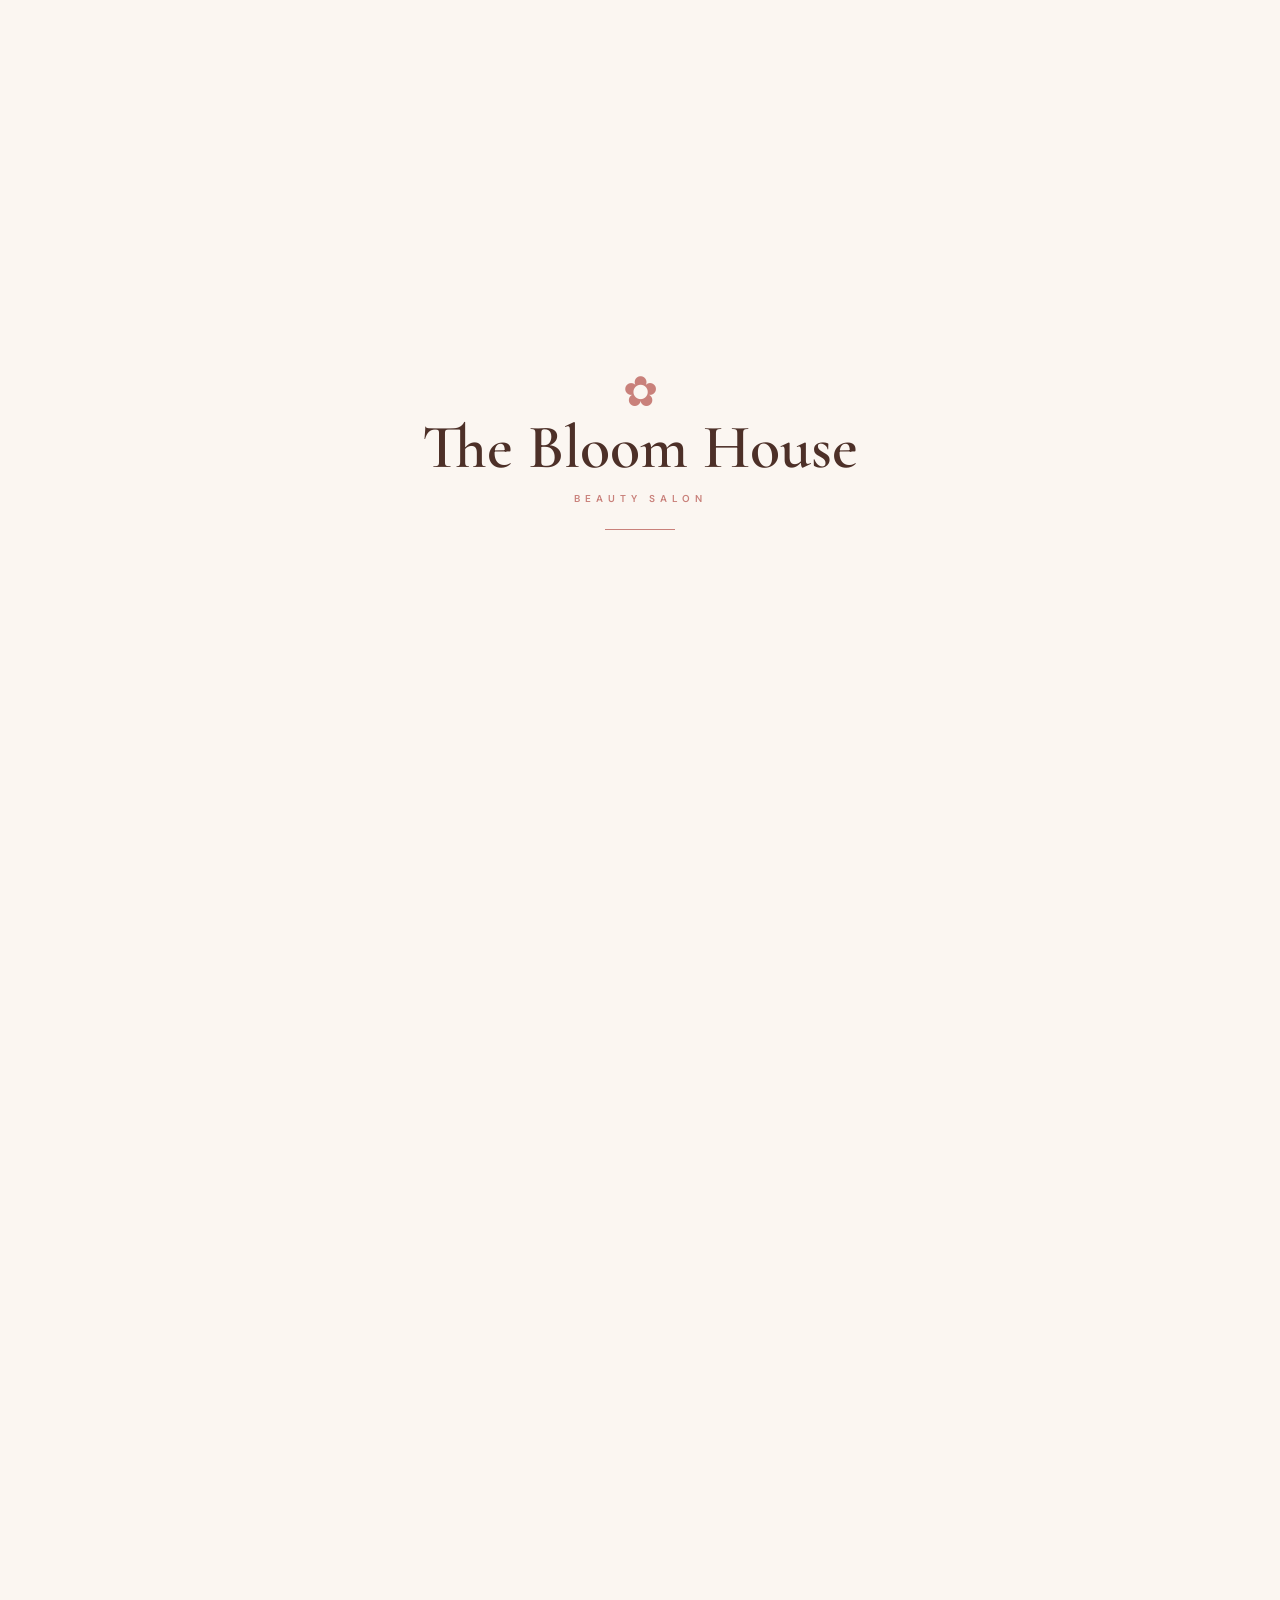
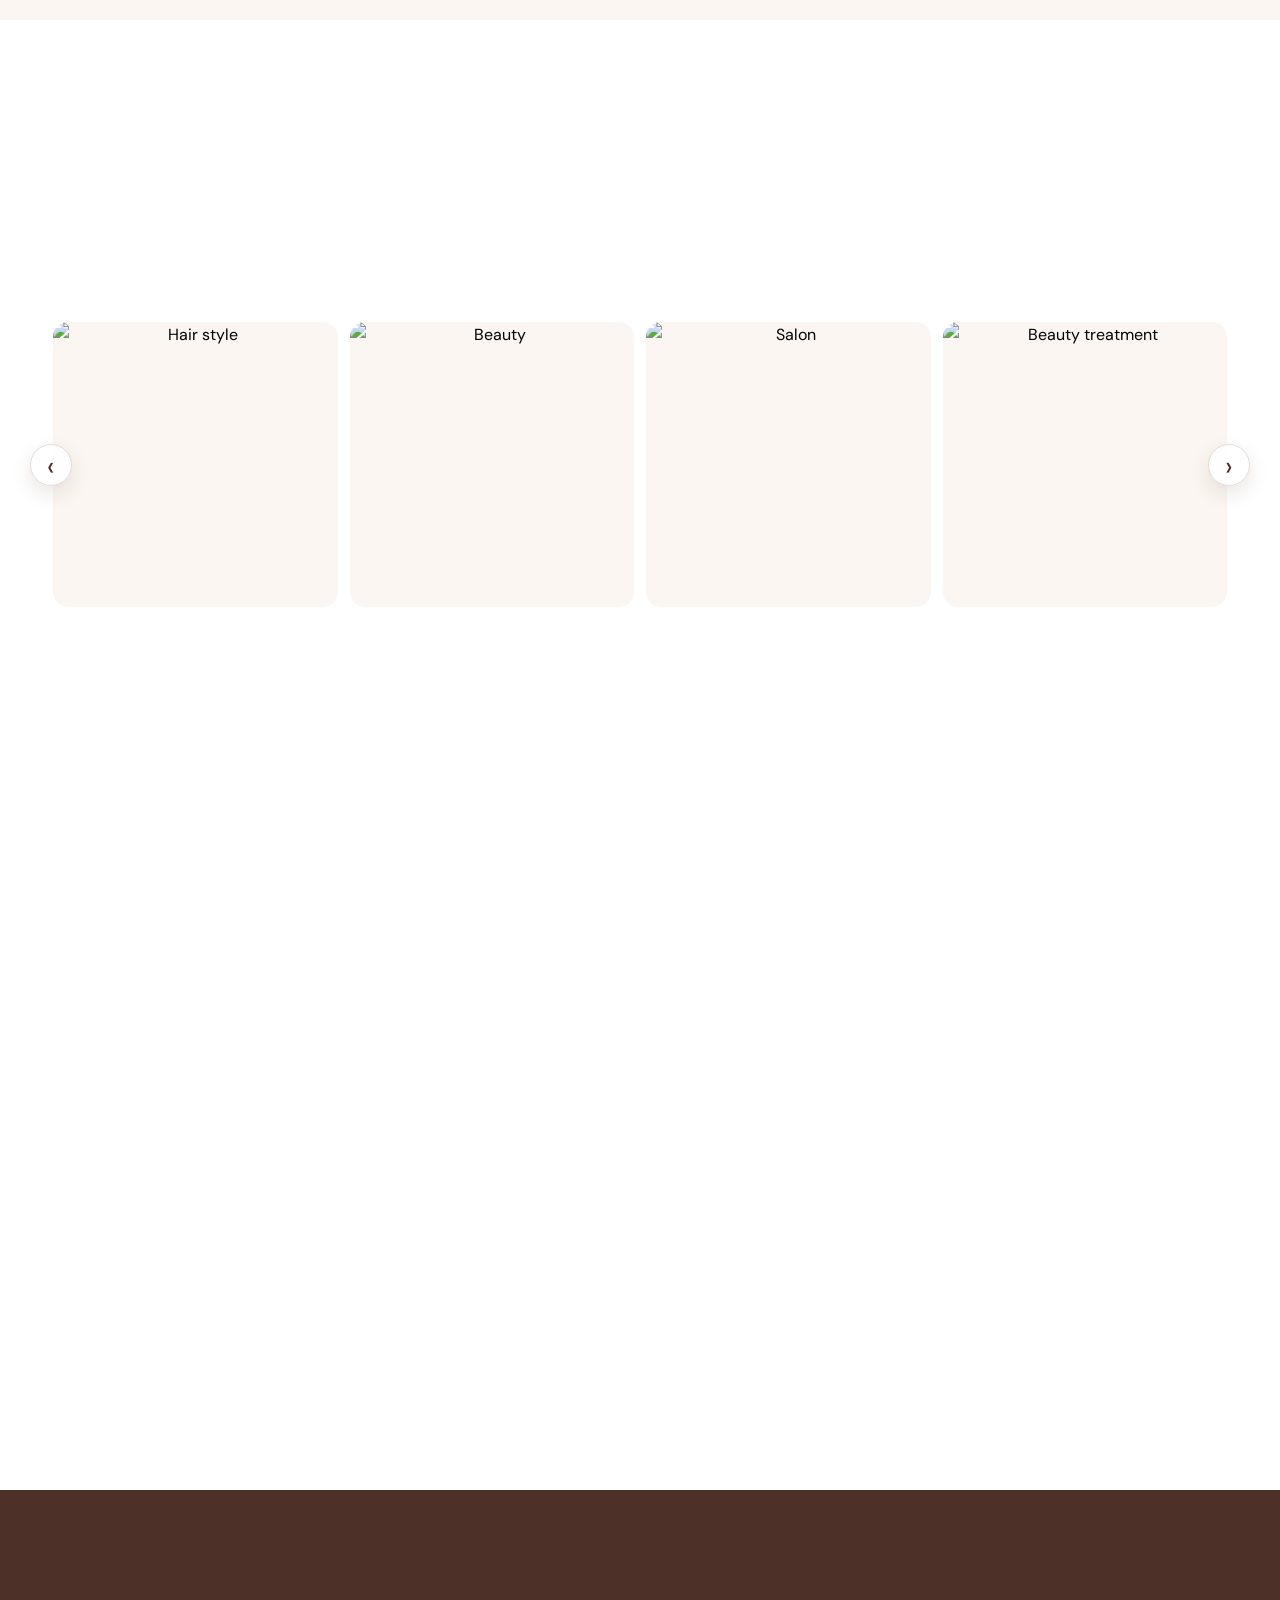
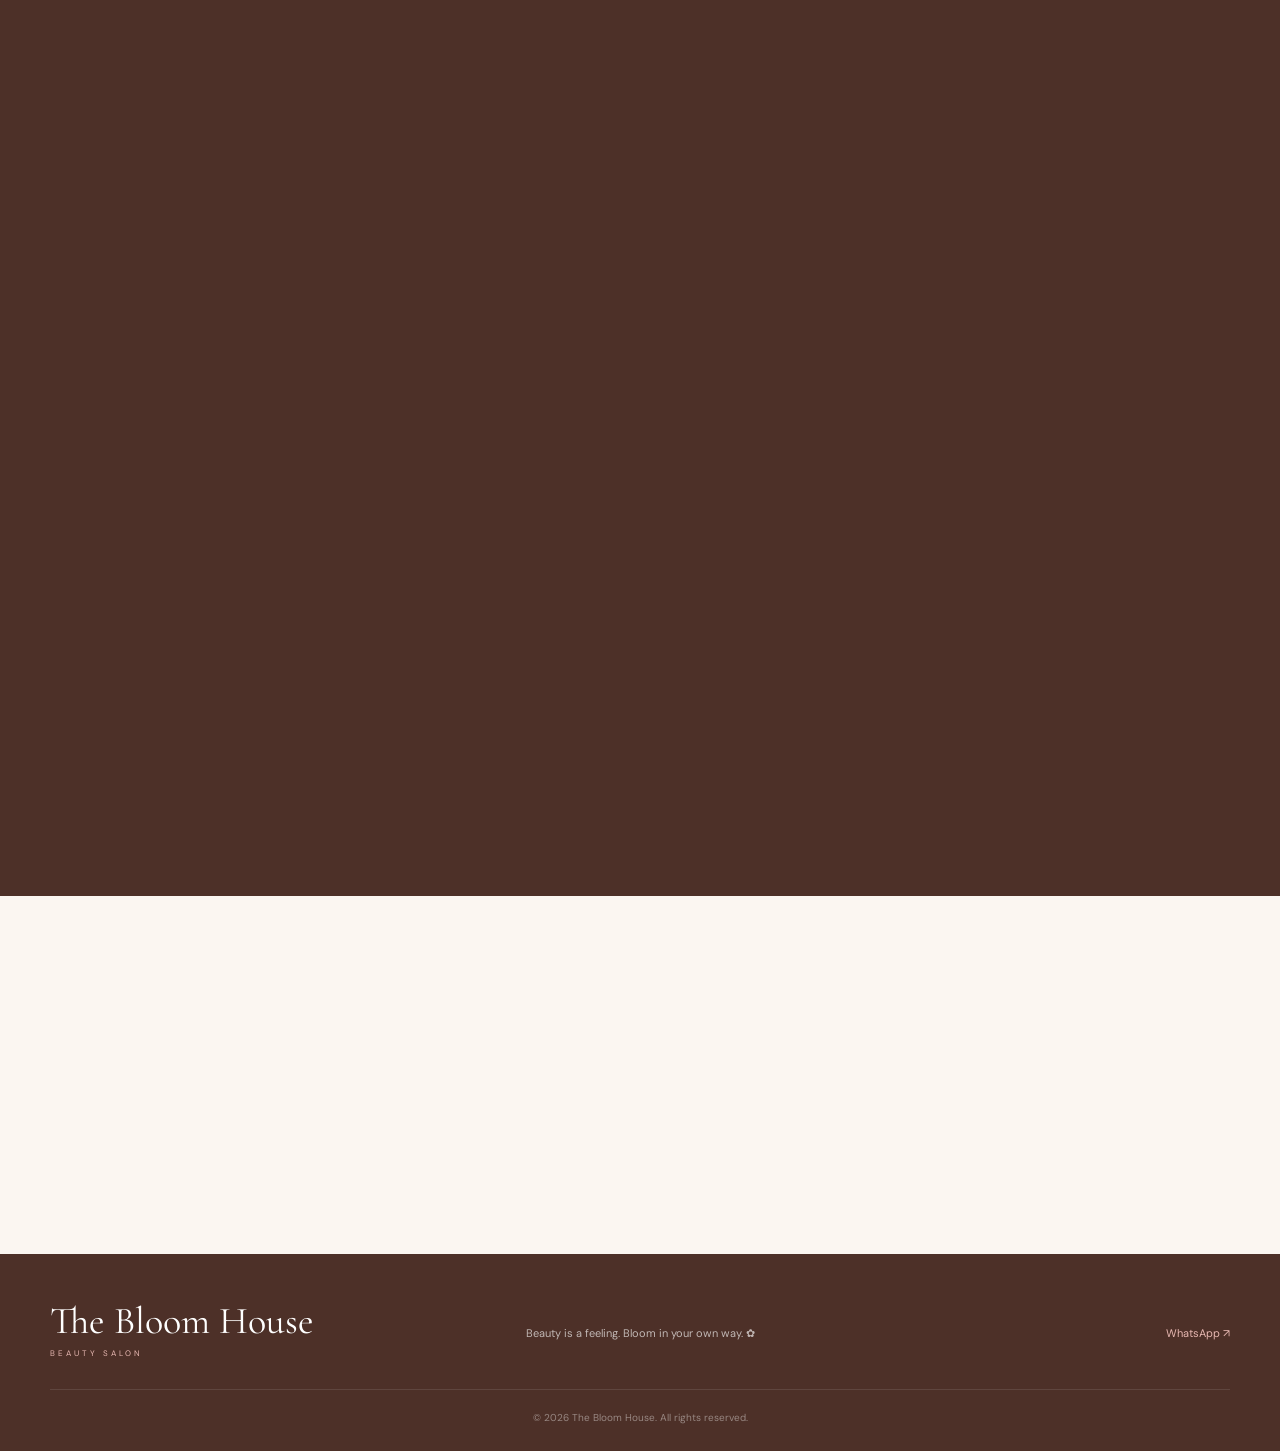
==== index.html @ a5a6025b "Add files via upload" ====
<!doctype html>
<html lang="id">
  <head>
    <meta charset="UTF-8" />
    <meta
      name="viewport"
      content="width=device-width, initial-scale=1.0, viewport-fit=cover"
    />
    <meta name="theme-color" content="#4d3028" />
    <meta name="description" content="The Bloom House Beauty Salon" />

    <title>The Bloom House — Beauty Salon</title>

    <!-- FAVICON -->
    <link rel="icon" type="image/png" href="logo1.png" />

    <link rel="preconnect" href="https://fonts.googleapis.com" />
    <link rel="preconnect" href="https://fonts.gstatic.com" crossorigin />
    <link
      href="https://fonts.googleapis.com/css2?family=Cormorant+Garamond:wght@500;600;700&family=DM+Sans:wght@400;500;600&family=Great+Vibes&display=swap"
      rel="stylesheet"
    />

    <link rel="stylesheet" href="style.css" />
  </head>
  <body>
    <div class="intro" id="intro">
      <div class="intro-flower">✿</div>
      <div class="intro-logo">The Bloom House</div>

      <div class="intro-subtitle">BEAUTY SALON</div>
      <div class="intro-line"><span></span></div>
    </div>

    <header class="header" id="header">
      <div class="container nav">
        <a href="#home" class="brand">
          <span class="brand-flower">✿</span>
          <span>The Bloom House</span>
          <small>BEAUTY SALON</small>
        </a>
        <button
          class="menu-toggle"
          id="menuToggle"
          aria-label="Buka menu"
          aria-expanded="false"
        >
          <span></span><span></span><span></span>
        </button>
        <nav class="nav-links" id="navLinks">
          <a href="#home">Beranda</a>
          <a href="#services">Layanan</a>
          <a href="#gallery">Galeri</a>
          <a href="#about">Tentang Kami</a>
          <a href="#booking">Booking</a>
          <a href="#contact">Kontak</a>
          <a class="nav-book" href="#booking">Booking Sekarang</a>
        </nav>
      </div>
    </header>

    <main>
      <section class="hero section" id="home">
        <div class="hero-copy reveal">
          <p class="eyebrow">BEAUTY STARTS HERE</p>
          <h1>Bloom into<br /><em>your beauty.</em></h1>
          <p class="hero-text">
            Tempat untuk merawat rambut, kulit, dan diri sendiri dengan suasana
            nyaman dan pelayanan yang personal.
          </p>
          <div class="hero-actions">
            <a class="btn btn-primary" href="#booking"
              ><span>☏</span> Booking Sekarang</a
            >
            <a class="btn btn-outline" href="#services">Lihat Layanan</a>
          </div>
          <div class="hero-note">
            <span>✦ Cepat</span><i>•</i><span>✦ Mudah</span><i>•</i
            ><span>✦ Tanpa Ribet</span>
          </div>
        </div>
        <div class="hero-visual reveal reveal-delay">
          <div class="hero-image-wrap">
            <img
              src="https://images.unsplash.com/photo-1560066984-138dadb4c035?auto=format&fit=crop&w=1200&q=85"
              alt="Interior salon"
            />
            <div class="hero-caption">
              <span>THE BLOOM HOUSE</span
              ><strong>Feel good.<br />Look beautiful.</strong>
            </div>
          </div>
          <div class="floating-flower">✿</div>
        </div>
      </section>

      <section class="services section" id="services">
        <div class="container">
          <div class="section-heading reveal">
            <p class="eyebrow">LAYANAN KAMI</p>
            <h2>Perawatan terbaik<br /><em>untukmu.</em></h2>
            <p>
              Pilih perawatan yang kamu butuhkan. Harga dibuat jelas agar kamu
              tidak perlu menebak-nebak.
            </p>
          </div>
          <div class="service-grid">
            <article class="service-card reveal">
              <div class="service-icon">✂</div>
              <h3>Hair Cut</h3>
              <p>Potong rambut sesuai gaya yang kamu mau.</p>
              <strong>Rp75.000</strong>
            </article>
            <article class="service-card reveal">
              <div class="service-icon">✦</div>
              <h3>Hair Coloring</h3>
              <p>Mewarnai rambut dengan hasil yang cantik dan natural.</p>
              <strong>Rp250.000</strong>
            </article>
            <article class="service-card reveal">
              <div class="service-icon">♢</div>
              <h3>Hair Treatment</h3>
              <p>Perawatan rambut agar terasa lebih sehat dan lembut.</p>
              <strong>Rp150.000</strong>
            </article>
            <article class="service-card reveal">
              <div class="service-icon">♡</div>
              <h3>Facial</h3>
              <p>Perawatan wajah untuk kulit terasa bersih dan fresh.</p>
              <strong>Rp100.000</strong>
            </article>
            <article class="service-card reveal">
              <div class="service-icon">○</div>
              <h3>Manicure</h3>
              <p>Perawatan kuku tangan agar tetap cantik dan rapi.</p>
              <strong>Rp60.000</strong>
            </article>
          </div>
        </div>
      </section>

      <section class="gallery section" id="gallery">
        <div class="container">
          <div class="section-heading reveal">
            <p class="eyebrow">HASIL KARYA KAMI</p>
            <h2>Little details,<br /><em>beautiful results.</em></h2>
          </div>
          <div class="gallery-track-wrap">
            <button
              class="gallery-arrow left"
              id="galleryPrev"
              aria-label="Foto sebelumnya"
            >
              ‹
            </button>
            <div class="gallery-track" id="galleryTrack">
              <button
                class="gallery-item"
                data-full="https://images.unsplash.com/photo-1595476108010-b4d1f102b1b1?auto=format&fit=crop&w=1200&q=90"
              >
                <img
                  src="https://images.unsplash.com/photo-1595476108010-b4d1f102b1b1?auto=format&fit=crop&w=700&q=85"
                  alt="Hair style"
                />
              </button>
              <button
                class="gallery-item"
                data-full="https://images.unsplash.com/photo-1522337360788-8b13dee7a37e?auto=format&fit=crop&w=1200&q=90"
              >
                <img
                  src="https://images.unsplash.com/photo-1522337360788-8b13dee7a37e?auto=format&fit=crop&w=700&q=85"
                  alt="Beauty"
                />
              </button>
              <button
                class="gallery-item"
                data-full="https://images.unsplash.com/photo-1562322140-8baeececf3df?auto=format&fit=crop&w=1200&q=90"
              >
                <img
                  src="https://images.unsplash.com/photo-1562322140-8baeececf3df?auto=format&fit=crop&w=700&q=85"
                  alt="Salon"
                />
              </button>
              <button
                class="gallery-item"
                data-full="https://images.unsplash.com/photo-1600948836101-f9ffda59d250?auto=format&fit=crop&w=1200&q=90"
              >
                <img
                  src="https://images.unsplash.com/photo-1600948836101-f9ffda59d250?auto=format&fit=crop&w=700&q=85"
                  alt="Beauty treatment"
                />
              </button>
            </div>
            <button
              class="gallery-arrow right"
              id="galleryNext"
              aria-label="Foto berikutnya"
            >
              ›
            </button>
          </div>
          <p class="gallery-hint reveal">Tap foto untuk melihat lebih besar</p>
        </div>
      </section>

      <section class="about section" id="about">
        <div class="container about-grid">
          <div class="about-image reveal">
            <img
              src="https://images.unsplash.com/photo-1521590832167-7bcbfaa6381f?auto=format&fit=crop&w=1000&q=85"
              alt="Ruang salon"
            />
            <div class="about-stamp">THE<br />BLOOM<br />HOUSE</div>
          </div>
          <div class="about-copy reveal reveal-delay">
            <p class="eyebrow">TENTANG KAMI</p>
            <h2>Lebih dari sekadar<br /><em>salon.</em></h2>
            <p>
              The Bloom House hadir untuk memberikan pengalaman perawatan yang
              nyaman, hangat, dan tidak terburu-buru.
            </p>
            <p>
              Kami percaya setiap orang punya versi cantiknya sendiri. Karena
              itu, kami fokus pada hasil yang sesuai dengan kebutuhan dan gaya
              kamu.
            </p>
            <div class="benefits">
              <div>
                <span>♡</span><strong>Pelayanan Personal</strong
                ><small>Nyaman & ramah</small>
              </div>
              <div>
                <span>✦</span><strong>Beauty Specialist</strong
                ><small>Berpengalaman</small>
              </div>
              <div>
                <span>♢</span><strong>Produk Berkualitas</strong
                ><small>Dipilih dengan baik</small>
              </div>
            </div>
          </div>
        </div>
      </section>

      <section class="booking section" id="booking">
        <div class="container booking-grid">
          <div class="booking-intro reveal">
            <p class="eyebrow">BOOKING</p>
            <h2>Atur waktu<br /><em>cantikmu.</em></h2>
            <p>
              Isi data singkat. Booking akan tersimpan ke sistem dan detailnya
              bisa langsung diteruskan ke WhatsApp The Bloom House.
            </p>
            <div class="booking-info">
              <div>
                <span>⌖</span>
                <p><strong>Lokasi</strong><br />Jl. Wakalely</p>
              </div>
              <div>
                <span>◷</span>
                <p>
                  <strong>Jam Buka</strong><br />Senin–Sabtu 09.00–20.00 WIB<br />Minggu
                  15.00–20.00 WIB
                </p>
              </div>
              <div>
                <span>☏</span>
                <p><strong>WhatsApp</strong><br />0812-9650-9812</p>
              </div>
            </div>
          </div>

          <div class="booking-card reveal reveal-delay">
            <div class="booking-card-head">
              <span class="booking-flower">✿</span>
              <div>
                <p class="eyebrow">RESERVATION</p>
                <h3>Booking Salon</h3>
              </div>
            </div>
            <form id="bookingForm" novalidate>
              <div class="form-group">
                <label for="customerName">Nama Lengkap</label
                ><input
                  id="customerName"
                  type="text"
                  placeholder="Contoh: Susan"
                  autocomplete="name"
                  required
                /><small class="form-error"></small>
              </div>
              <div class="form-group">
                <label for="customerPhone">Nomor WhatsApp</label
                ><input
                  id="customerPhone"
                  type="tel"
                  placeholder="08xxxxxxxxxx"
                  autocomplete="tel"
                  required
                /><small class="form-error"></small>
              </div>
              <div class="form-row">
                <div class="form-group">
                  <label for="service">Pilih Layanan</label
                  ><select id="service" required>
                    <option value="">Pilih layanan</option>
                    <option value="Hair Cut">Hair Cut — Rp75.000</option>
                    <option value="Hair Coloring">
                      Hair Coloring — Rp250.000
                    </option>
                    <option value="Hair Treatment">
                      Hair Treatment — Rp150.000
                    </option>
                    <option value="Facial">Facial — Rp100.000</option>
                    <option value="Manicure">
                      Manicure — Rp60.000
                    </option></select
                  ><small class="form-error"></small>
                </div>
                <div class="form-group">
                  <label for="bookingDate">Tanggal</label
                  ><input id="bookingDate" type="date" required /><small
                    class="form-error"
                  ></small>
                </div>
              </div>
              <div class="form-group">
                <label for="bookingTime">Jam Kedatangan</label
                ><select id="bookingTime" required>
                  <option value="">Pilih tanggal dahulu</option></select
                ><small class="form-error"></small>
                <p class="time-note">Jam tersedia mengikuti jam buka salon.</p>
              </div>
              <div class="form-group">
                <label for="bookingNote">Catatan <span>(opsional)</span></label
                ><textarea
                  id="bookingNote"
                  rows="3"
                  placeholder="Contoh: ingin potongan layer"
                ></textarea>
              </div>
              <button type="submit" class="btn btn-primary booking-submit">
                <span>☏</span> Simpan Booking & WhatsApp
              </button>
              <p
                class="booking-status"
                id="bookingStatus"
                aria-live="polite"
              ></p>
            </form>
          </div>
        </div>
      </section>

      <section class="contact-mini section" id="contact">
        <div class="container contact-mini-box reveal">
          <div>
            <p class="eyebrow">MASIH BINGUNG?</p>
            <h2>Langsung chat kami.</h2>
          </div>
          <a
            class="btn btn-primary"
            href="https://wa.me/6281296509812"
            target="_blank"
            rel="noopener"
            >Chat WhatsApp</a
          >
        </div>
      </section>
    </main>

    <footer>
      <div class="container footer-content">
        <div class="footer-brand">
          <div class="footer-logo">The Bloom House</div>
          <small>BEAUTY SALON</small>
        </div>
        <p>Beauty is a feeling. Bloom in your own way. ✿</p>
        <a href="https://wa.me/6281296509812" target="_blank" rel="noopener"
          >WhatsApp ↗</a
        >
      </div>
      <div class="container copyright">
        © 2026 The Bloom House. All rights reserved.
      </div>
    </footer>

    <div class="lightbox" id="lightbox" aria-hidden="true">
      <button class="lightbox-close" id="lightboxClose">×</button
      ><img id="lightboxImage" src="" alt="Preview" />
    </div>
    <script type="module" src="script.js"></script>
  </body>
</html>
---- style.css ----
/* =========================================================
   THE BLOOM HOUSE — MAIN WEBSITE
   CSS disesuaikan dengan index.html yang ada di project.
   ========================================================= */

@import url("https://fonts.googleapis.com/css2?family=Cormorant+Garamond:wght@500;600;700&family=DM+Sans:wght@400;500;600;700&family=Great+Vibes&display=swap");

:root {
  --brown: #4d3028;
  --brown-dark: #342723;
  --brown-light: #684237;
  --cream: #fbf6f1;
  --cream-dark: #f3e8df;
  --rose: #c9817b;
  --rose-light: #e8b8b2;
  --gold: #c9a56a;
  --white: #fff;
  --muted: #796963;
  --border: #e8d9d0;
  --shadow: 0 20px 60px rgba(77, 48, 40, .10);
  --title: "Cormorant Garamond", serif;
  --body: "DM Sans", sans-serif;
  --radius: 18px;
  --transition: .35s ease;
}

* { box-sizing: border-box; margin: 0; padding: 0; }
html { scroll-behavior: smooth; }
body {
  margin: 0;
  background: var(--cream);
  color: var(--brown-dark);
  font-family: var(--body);
  line-height: 1.6;
  overflow-x: hidden;
}
body.no-scroll { overflow: hidden; }
img { display: block; max-width: 100%; }
a { color: inherit; text-decoration: none; }
button, input, select, textarea { font: inherit; }
button { cursor: pointer; }

::selection { background: var(--rose); color: #fff; }
::-webkit-scrollbar { width: 8px; }
::-webkit-scrollbar-track { background: var(--cream); }
::-webkit-scrollbar-thumb { background: var(--rose); border-radius: 20px; }

.container { width: min(1180px, calc(100% - 40px)); margin-inline: auto; }
.section { padding: 100px 0; }

/* =========================
   INTRO
========================= */
.intro {
  position: fixed;
  inset: 0;
  z-index: 9999;
  display: grid;
  place-items: center;
  align-content: center;
  gap: 4px;
  background: var(--cream);
  color: var(--brown);
  text-align: center;
  transition: opacity .8s ease, visibility .8s ease;
}
.intro.done { opacity: 0; visibility: hidden; pointer-events: none; }
.intro-flower { font-size: 42px; color: var(--rose); line-height: 1; }
.intro-logo { font-family: var(--title); font-size: clamp(40px, 6vw, 62px); font-weight: 600; line-height: 1; }
.intro-subtitle { margin-top: 8px; color: var(--rose); font-size: 10px; font-weight: 600; letter-spacing: 5px; }
.intro-line { width: 70px; height: 1px; margin: 18px auto 0; background: var(--border); overflow: hidden; }
.intro-line span { display: block; width: 100%; height: 100%; background: var(--rose); transform: translateX(-100%); animation: introLine 1.2s ease forwards; }
@keyframes introLine { to { transform: translateX(0); } }

/* =========================
   HEADER / NAVBAR
========================= */
.header {
  position: fixed;
  inset: 0 0 auto;
  z-index: 1000;
  padding: 18px 0;
  background: transparent;
  transition: background .35s ease, box-shadow .35s ease, padding .35s ease;
}
.header.scrolled {
  padding: 12px 0;
  background: rgba(251,246,241,.94);
  backdrop-filter: blur(15px);
  box-shadow: 0 8px 30px rgba(77,48,40,.08);
}
.nav { display: flex; align-items: center; justify-content: space-between; gap: 25px; }
.brand { position: relative; display: grid; grid-template-columns: auto 1fr; column-gap: 7px; align-items: center; color: var(--brown); font-family: var(--title); font-size: 25px; font-weight: 700; line-height: .85; }
.brand-flower { grid-row: span 2; font-family: var(--body); font-size: 20px; color: var(--rose); }
.brand small { grid-column: 2; margin-top: 6px; font-family: var(--body); font-size: 7px; letter-spacing: 3px; font-weight: 600; }
.nav-links { display: flex; align-items: center; gap: 22px; }
.nav-links a { position: relative; color: var(--brown-dark); font-size: 11px; font-weight: 500; }
.nav-links a:not(.nav-book)::after { content: ""; position: absolute; left: 0; bottom: -5px; width: 0; height: 1px; background: var(--rose); transition: width .3s ease; }
.nav-links a:not(.nav-book):hover::after { width: 100%; }
.nav-links .nav-book { padding: 10px 15px; border-radius: 30px; background: var(--brown); color: #fff; }
.menu-toggle { display: none; border: 0; background: transparent; color: var(--brown); }
.menu-toggle span { display: block; width: 24px; height: 2px; margin: 5px 0; background: var(--brown); transition: .3s; }

/* =========================
   COMMON TYPOGRAPHY
========================= */
.eyebrow { color: var(--rose); font-size: 10px; font-weight: 700; letter-spacing: 4px; text-transform: uppercase; }
.section-heading h2,
.booking-intro h2,
.topbar h2 { color: var(--brown); font-family: var(--title); font-weight: 600; line-height: .9; }
.section-heading h2 { margin: 12px 0 18px; font-size: clamp(48px, 6vw, 70px); }
.section-heading h2 em,
.booking-intro h2 em { font-weight: 500; }
.section-heading > p:last-child { max-width: 600px; color: var(--muted); font-size: 14px; }

/* =========================
   BUTTONS
========================= */
.btn {
  display: inline-flex;
  align-items: center;
  justify-content: center;
  gap: 8px;
  min-height: 48px;
  padding: 0 23px;
  border: 1px solid transparent;
  border-radius: 50px;
  font-size: 12px;
  font-weight: 600;
  transition: var(--transition);
}
.btn-primary { background: var(--brown); color: #fff; }
.btn-primary:hover { background: var(--brown-light); transform: translateY(-3px); box-shadow: 0 12px 25px rgba(77,48,40,.18); }
.btn-outline { border-color: var(--brown); color: var(--brown); background: transparent; }
.btn-outline:hover { background: var(--brown); color: #fff; transform: translateY(-3px); }

/* =========================
   REVEAL ANIMATION
========================= */
.reveal { opacity: 0; transform: translateY(35px); transition: opacity .8s ease, transform .8s ease; }
.reveal.is-visible { opacity: 1; transform: translateY(0); }
.reveal-delay { transition-delay: .12s; }

/* =========================
   HERO
========================= */
.hero {
  position: relative;
  min-height: 100vh;
  display: grid;
  grid-template-columns: minmax(0, 1fr) minmax(420px, .9fr);
  align-items: center;
  gap: 55px;
  padding: 130px 0 80px;
  overflow: hidden;
  background: linear-gradient(90deg, rgba(251,246,241,.98), rgba(251,246,241,.90));
}
.hero-copy { position: relative; z-index: 2; padding-left: max(20px, calc((100vw - 1180px) / 2)); }
.hero-copy > .hero-text { max-width: 620px; margin: 18px 0 25px; color: var(--muted); font-size: 15px; }
.hero h1 { margin: 14px 0 0; color: var(--brown); font-family: var(--title); font-size: clamp(65px, 8vw, 110px); font-weight: 600; line-height: .78; }
.hero h1 em { font-weight: 500; }
.hero-actions { display: flex; flex-wrap: wrap; gap: 10px; }
.hero-note { display: flex; flex-wrap: wrap; align-items: center; gap: 10px; margin-top: 28px; color: var(--muted); font-size: 11px; }
.hero-note i { color: var(--rose); font-style: normal; }
.hero-visual { position: relative; padding-right: max(20px, calc((100vw - 1180px) / 2)); }
.hero-image-wrap { position: relative; overflow: hidden; min-height: 610px; border-radius: 220px 220px 20px 20px; box-shadow: var(--shadow); }
.hero-image-wrap::after { content: ""; position: absolute; inset: 0; background: linear-gradient(180deg, transparent 55%, rgba(52,39,35,.48)); pointer-events: none; }
.hero-image-wrap img { width: 100%; height: 610px; object-fit: cover; filter: saturate(.85); }
.hero-caption { position: absolute; left: 30px; bottom: 28px; z-index: 2; color: #fff; }
.hero-caption span { display: block; margin-bottom: 6px; font-size: 9px; letter-spacing: 4px; }
.hero-caption strong { font-family: var(--title); font-size: 32px; font-weight: 600; line-height: .9; }
.floating-flower { position: absolute; right: 5px; bottom: 8%; display: grid; place-items: center; width: 75px; height: 75px; border: 1px solid rgba(201,165,106,.55); border-radius: 50%; background: rgba(255,255,255,.55); color: var(--gold); font-size: 28px; animation: float 4s ease-in-out infinite; }
@keyframes float { 0%,100% { transform: translateY(0); } 50% { transform: translateY(-8px); } }

/* =========================
   SERVICES
========================= */
.services { background: var(--cream); }
.service-grid { display: grid; grid-template-columns: repeat(5, 1fr); gap: 15px; margin-top: 45px; }
.service-card { position: relative; padding: 28px 22px; background: #fff; border: 1px solid var(--border); border-radius: var(--radius); overflow: hidden; transition: var(--transition); }
.service-card::before { content: ""; position: absolute; top: 0; left: 0; width: 0; height: 3px; background: var(--rose); transition: width .4s ease; }
.service-card:hover { transform: translateY(-8px); box-shadow: var(--shadow); }
.service-card:hover::before { width: 100%; }
.service-icon { display: grid; place-items: center; width: 50px; height: 50px; margin-bottom: 18px; border-radius: 50%; background: var(--cream-dark); color: var(--rose); font-size: 20px; }
.service-card h3 { margin-bottom: 7px; color: var(--brown); font-family: var(--title); font-size: 28px; line-height: 1; }
.service-card p { min-height: 58px; margin-bottom: 14px; color: var(--muted); font-size: 11px; }
.service-card strong { color: var(--brown); font-size: 13px; }

/* =========================
   GALLERY
========================= */
.gallery { background: #fff; }
.gallery-track-wrap { position: relative; margin-top: 45px; }
.gallery-track { display: grid; grid-auto-flow: column; grid-auto-columns: calc(25% - 9px); gap: 12px; overflow-x: auto; scroll-snap-type: x mandatory; scrollbar-width: none; padding: 3px; }
.gallery-track::-webkit-scrollbar { display: none; }
.gallery-item { position: relative; aspect-ratio: 1 / 1; padding: 0; overflow: hidden; border: 0; border-radius: 15px; background: var(--cream); scroll-snap-align: start; }
.gallery-item img { width: 100%; height: 100%; object-fit: cover; transition: transform .7s ease; }
.gallery-item::after { content: "View"; position: absolute; inset: 0; display: grid; place-items: center; background: rgba(52,39,35,.35); color: #fff; font-size: 12px; letter-spacing: 2px; opacity: 0; transition: opacity .35s ease; }
.gallery-item:hover img { transform: scale(1.08); }
.gallery-item:hover::after { opacity: 1; }
.gallery-arrow { position: absolute; top: 50%; z-index: 3; display: grid; place-items: center; width: 42px; height: 42px; border: 1px solid var(--border); border-radius: 50%; background: rgba(255,255,255,.94); color: var(--brown); font-size: 28px; transform: translateY(-50%); box-shadow: 0 8px 20px rgba(77,48,40,.12); }
.gallery-arrow.left { left: -20px; }
.gallery-arrow.right { right: -20px; }
.gallery-hint { margin-top: 14px; color: var(--muted); font-size: 10px; text-align: center; }

/* =========================
   ABOUT
========================= */
.about { background: #fff; }
.about-grid { display: grid; grid-template-columns: 1fr 1fr; align-items: center; gap: 70px; }
.about-image { position: relative; }
.about-image img { width: 100%; height: 550px; object-fit: cover; border-radius: 180px 180px 20px 20px; box-shadow: var(--shadow); }
.about-stamp { position: absolute; right: -22px; bottom: 30px; display: grid; place-items: center; width: 105px; height: 105px; border: 1px solid var(--gold); border-radius: 50%; background: rgba(251,246,241,.92); color: var(--brown); font-size: 9px; font-weight: 600; letter-spacing: 2px; line-height: 1.2; text-align: center; }
.about-copy > p:not(.eyebrow) { max-width: 560px; margin: 0 0 15px; color: var(--muted); font-size: 14px; }
.about-copy h2 { margin: 12px 0 22px; color: var(--brown); font-family: var(--title); font-size: clamp(48px, 6vw, 70px); line-height: .9; }
.benefits { display: grid; gap: 12px; margin-top: 25px; }
.benefits > div { display: grid; grid-template-columns: 35px 1fr; align-items: center; column-gap: 10px; padding: 10px 0; border-bottom: 1px solid var(--border); }
.benefits span { grid-row: span 2; display: grid; place-items: center; width: 30px; height: 30px; border-radius: 50%; background: var(--cream-dark); color: var(--rose); }
.benefits strong { color: var(--brown); font-size: 12px; }
.benefits small { color: var(--muted); font-size: 10px; }

/* =========================
   BOOKING
========================= */
.booking { background: var(--brown); color: #fff; }
.booking-grid { display: grid; grid-template-columns: .85fr 1.15fr; align-items: start; gap: 70px; }
.booking-intro .eyebrow { color: var(--rose-light); }
.booking-intro h2 { margin: 12px 0 20px; color: #fff; font-size: clamp(50px, 6vw, 72px); }
.booking-intro > p:not(.eyebrow) { max-width: 500px; color: rgba(255,255,255,.72); font-size: 13px; }
.booking-info { display: grid; gap: 15px; margin-top: 35px; }
.booking-info > div { display: grid; grid-template-columns: 32px 1fr; gap: 10px; align-items: start; }
.booking-info span { color: var(--rose-light); font-size: 20px; }
.booking-info p { color: rgba(255,255,255,.72); font-size: 11px; }
.booking-info strong { color: #fff; }
.booking-card { padding: 35px; border: 1px solid rgba(255,255,255,.13); border-radius: 25px; background: rgba(255,255,255,.07); backdrop-filter: blur(10px); }
.booking-card-head { display: flex; align-items: center; gap: 15px; margin-bottom: 25px; }
.booking-flower { display: grid; place-items: center; width: 48px; height: 48px; border-radius: 50%; background: rgba(255,255,255,.08); color: var(--rose-light); font-size: 24px; }
.booking-card h3 { margin-top: 4px; color: #fff; font-family: var(--title); font-size: 35px; line-height: .9; }
.booking-card .eyebrow { color: var(--rose-light); }
#bookingForm { display: grid; gap: 15px; }
.form-row { display: grid; grid-template-columns: 1fr 1fr; gap: 12px; }
.form-group { display: grid; gap: 6px; }
.form-group label { color: rgba(255,255,255,.82); font-size: 11px; font-weight: 600; }
.form-group label span { color: rgba(255,255,255,.48); font-weight: 400; }
.form-group input, .form-group select, .form-group textarea { width: 100%; border: 1px solid rgba(255,255,255,.15); border-radius: 10px; outline: none; padding: 13px; background: rgba(255,255,255,.96); color: var(--brown-dark); font-size: 12px; transition: .3s; }
.form-group textarea { min-height: 90px; resize: vertical; }
.form-group input:focus, .form-group select:focus, .form-group textarea:focus { border-color: var(--rose); box-shadow: 0 0 0 3px rgba(201,129,123,.18); }
.form-group.invalid input, .form-group.invalid select, .form-group.invalid textarea { border-color: #e7a19b; }
.form-error { min-height: 14px; color: #f0b2ad; font-size: 10px; }
.time-note { color: rgba(255,255,255,.48); font-size: 10px; }
.booking-submit { width: 100%; border: 0; margin-top: 2px; background: var(--rose); color: #fff; }
.booking-submit:hover { background: var(--rose-light); color: var(--brown); }
.booking-submit:disabled { opacity: .65; cursor: wait; transform: none; }
.booking-status { min-height: 18px; color: rgba(255,255,255,.78); font-size: 11px; text-align: center; }

/* =========================
   CONTACT MINI
========================= */
.contact-mini { background: var(--cream); }
.contact-mini-box { display: flex; align-items: center; justify-content: space-between; gap: 30px; padding: 45px; border: 1px solid var(--border); border-radius: 24px; background: #fff; box-shadow: var(--shadow); }
.contact-mini-box h2 { margin-top: 7px; color: var(--brown); font-family: var(--title); font-size: 48px; line-height: .9; }

/* =========================
   FOOTER
========================= */
footer { padding: 50px 0 25px; background: var(--brown); color: #fff; }
.footer-content { display: grid; grid-template-columns: 1fr auto 1fr; align-items: center; gap: 25px; }
.footer-brand { text-align: left; }
.footer-logo { font-family: var(--title); font-size: 38px; line-height: .9; }
.footer-brand small { color: var(--rose-light); font-size: 8px; letter-spacing: 3px; }
.footer-content p { color: rgba(255,255,255,.65); font-size: 11px; text-align: center; }
.footer-content > a { justify-self: end; color: var(--rose-light); font-size: 11px; }
.copyright { margin-top: 25px; padding-top: 20px; border-top: 1px solid rgba(255,255,255,.1); color: rgba(255,255,255,.42); font-size: 10px; text-align: center; }

/* =========================
   LIGHTBOX
========================= */
.lightbox { position: fixed; inset: 0; z-index: 9998; display: flex; align-items: center; justify-content: center; padding: 30px; background: rgba(30,22,20,.92); opacity: 0; visibility: hidden; pointer-events: none; transition: .35s ease; }
.lightbox.open { opacity: 1; visibility: visible; pointer-events: auto; }
.lightbox img { max-width: min(1000px,95vw); max-height: 85vh; border-radius: 12px; object-fit: contain; }
.lightbox-close { position: absolute; top: 20px; right: 28px; border: 0; background: transparent; color: #fff; font-size: 40px; line-height: 1; }

/* =========================
   RESPONSIVE
========================= */
@media (max-width: 1050px) {
  .nav-links { gap: 14px; }
  .hero { grid-template-columns: 1fr 1fr; gap: 30px; }
  .hero-image-wrap, .hero-image-wrap img { min-height: 540px; height: 540px; }
  .service-grid { grid-template-columns: repeat(3, 1fr); }
  .booking-grid { gap: 40px; }
}

@media (max-width: 850px) {
  .container { width: min(100% - 32px, 1180px); }
  .section { padding: 80px 0; }
  .menu-toggle { display: block; }
  .nav-links { position: absolute; top: calc(100% + 5px); left: 16px; right: 16px; display: none; flex-direction: column; align-items: stretch; gap: 0; padding: 12px; border: 1px solid var(--border); border-radius: 16px; background: rgba(255,255,255,.97); box-shadow: var(--shadow); }
  .nav-links.open { display: flex; }
  .nav-links a { padding: 11px; border-bottom: 1px solid var(--border); }
  .nav-links a:last-child { border-bottom: 0; }
  .nav-links .nav-book { margin-top: 8px; text-align: center; border-bottom: 0; }
  .hero { grid-template-columns: 1fr; min-height: auto; padding: 125px 0 75px; }
  .hero-copy { padding: 0 max(16px, calc((100vw - 700px)/2)); }
  .hero-visual { width: min(650px, calc(100% - 32px)); margin: 0 auto; padding: 0; }
  .hero-image-wrap, .hero-image-wrap img { min-height: 520px; height: 520px; }
  .service-grid { grid-template-columns: repeat(2, 1fr); }
  .gallery-track { grid-auto-columns: calc(50% - 6px); }
  .gallery-arrow.left { left: -10px; }
  .gallery-arrow.right { right: -10px; }
  .about-grid, .booking-grid { grid-template-columns: 1fr; }
  .about-grid { gap: 45px; }
  .about-image { width: min(650px,100%); margin-inline: auto; }
  .booking-grid { gap: 45px; }
  .footer-content { grid-template-columns: 1fr; text-align: center; }
  .footer-brand { text-align: center; }
  .footer-content p { text-align: center; }
  .footer-content > a { justify-self: center; }
}

@media (max-width: 560px) {
  .container { width: calc(100% - 28px); }
  .section { padding: 65px 0; }
  .brand { font-size: 22px; }
  .brand-flower { font-size: 17px; }
  .hero { padding-top: 115px; }
  .hero h1 { font-size: clamp(58px, 17vw, 82px); }
  .hero-copy > .hero-text { font-size: 13px; }
  .hero-actions { flex-direction: column; align-items: stretch; }
  .hero-actions .btn { width: 100%; }
  .hero-note { gap: 7px; }
  .hero-image-wrap, .hero-image-wrap img { min-height: 410px; height: 410px; }
  .hero-image-wrap { border-radius: 150px 150px 18px 18px; }
  .hero-caption { left: 22px; bottom: 22px; }
  .hero-caption strong { font-size: 27px; }
  .service-grid { grid-template-columns: 1fr; }
  .service-card p { min-height: auto; }
  .gallery-track { grid-auto-columns: 82%; }
  .gallery-arrow { width: 36px; height: 36px; font-size: 23px; }
  .gallery-arrow.left { left: 4px; }
  .gallery-arrow.right { right: 4px; }
  .about-image img { height: 420px; border-radius: 130px 130px 18px 18px; }
  .about-stamp { right: -5px; bottom: 20px; width: 90px; height: 90px; }
  .form-row { grid-template-columns: 1fr; gap: 15px; }
  .booking-card { padding: 24px 18px; border-radius: 18px; }
  .contact-mini-box { flex-direction: column; align-items: flex-start; padding: 30px 24px; }
  .contact-mini-box h2 { font-size: 40px; }
  .contact-mini-box .btn { width: 100%; }
  .lightbox { padding: 15px; }
  .lightbox img { max-width: 96vw; max-height: 80vh; }
}

@media (prefers-reduced-motion: reduce) {
  html { scroll-behavior: auto; }
  *, *::before, *::after { animation-duration: .01ms !important; animation-iteration-count: 1 !important; transition-duration: .01ms !important; }
}
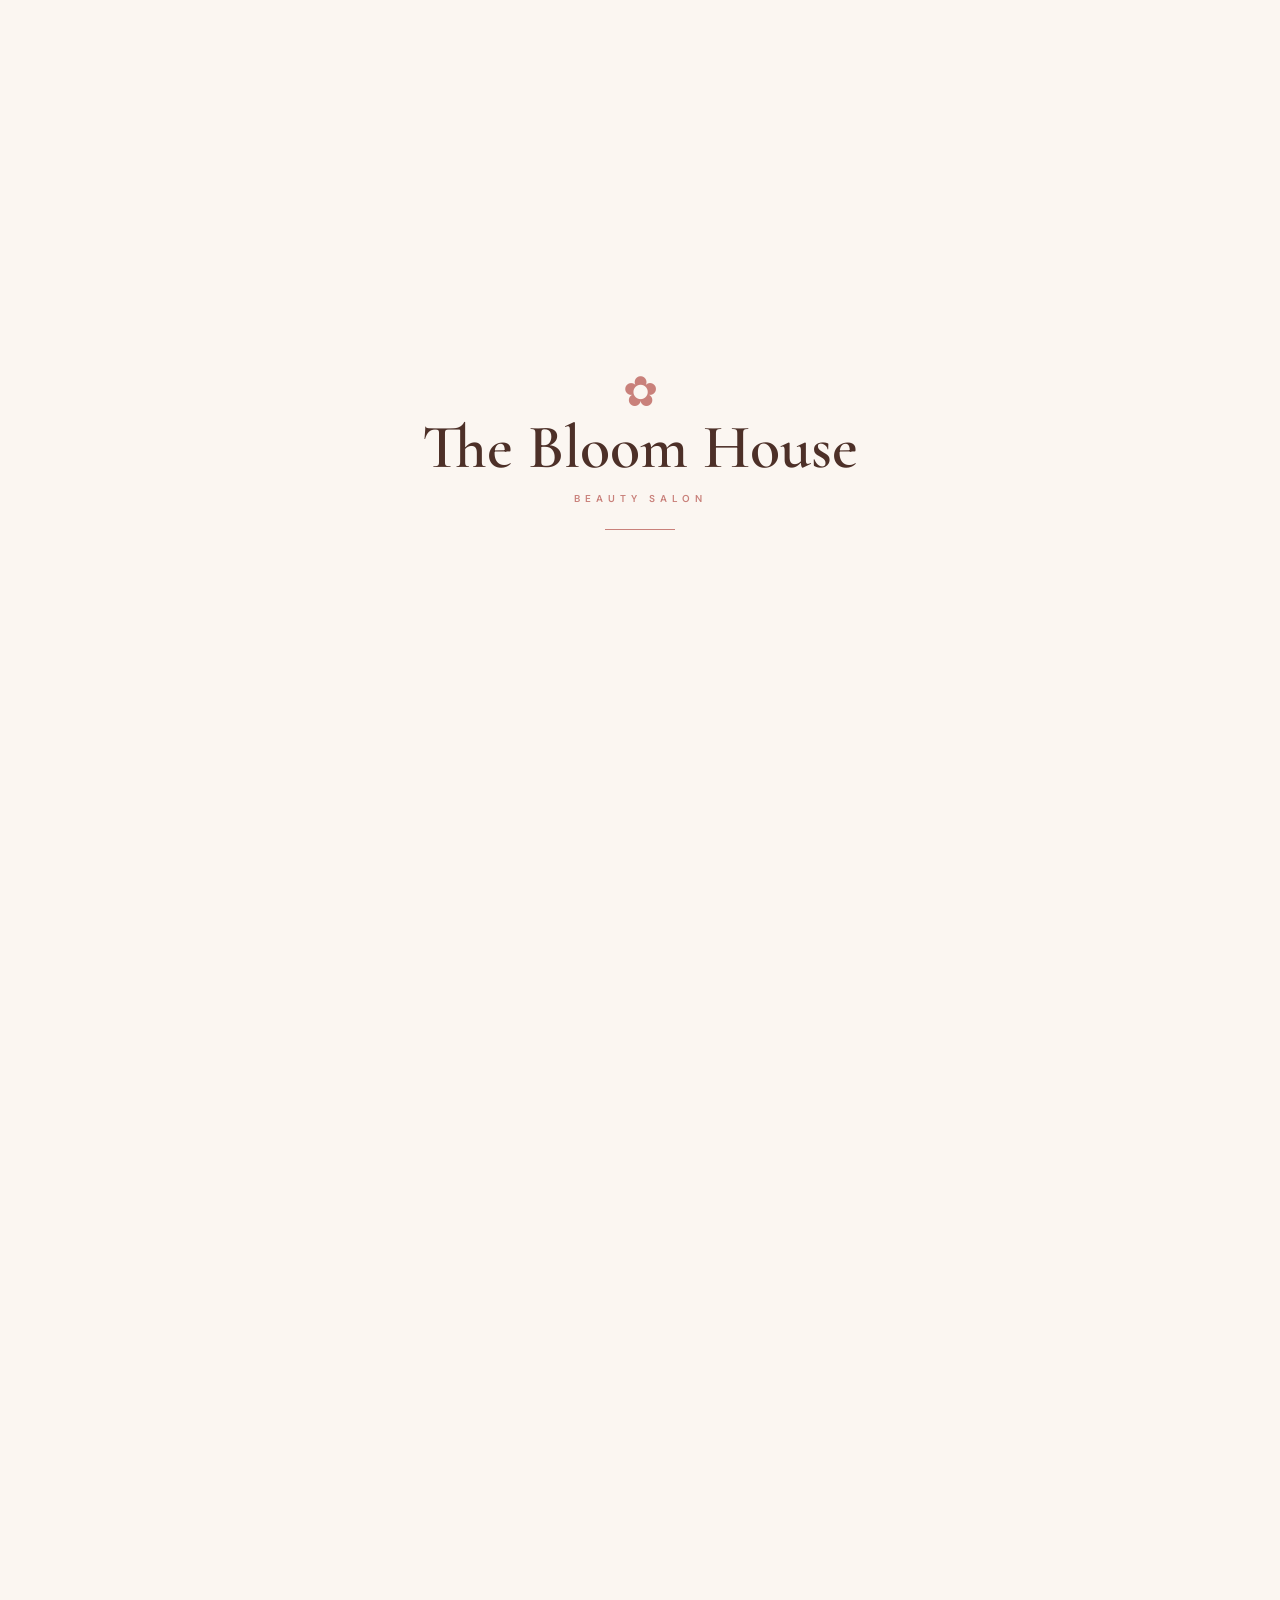
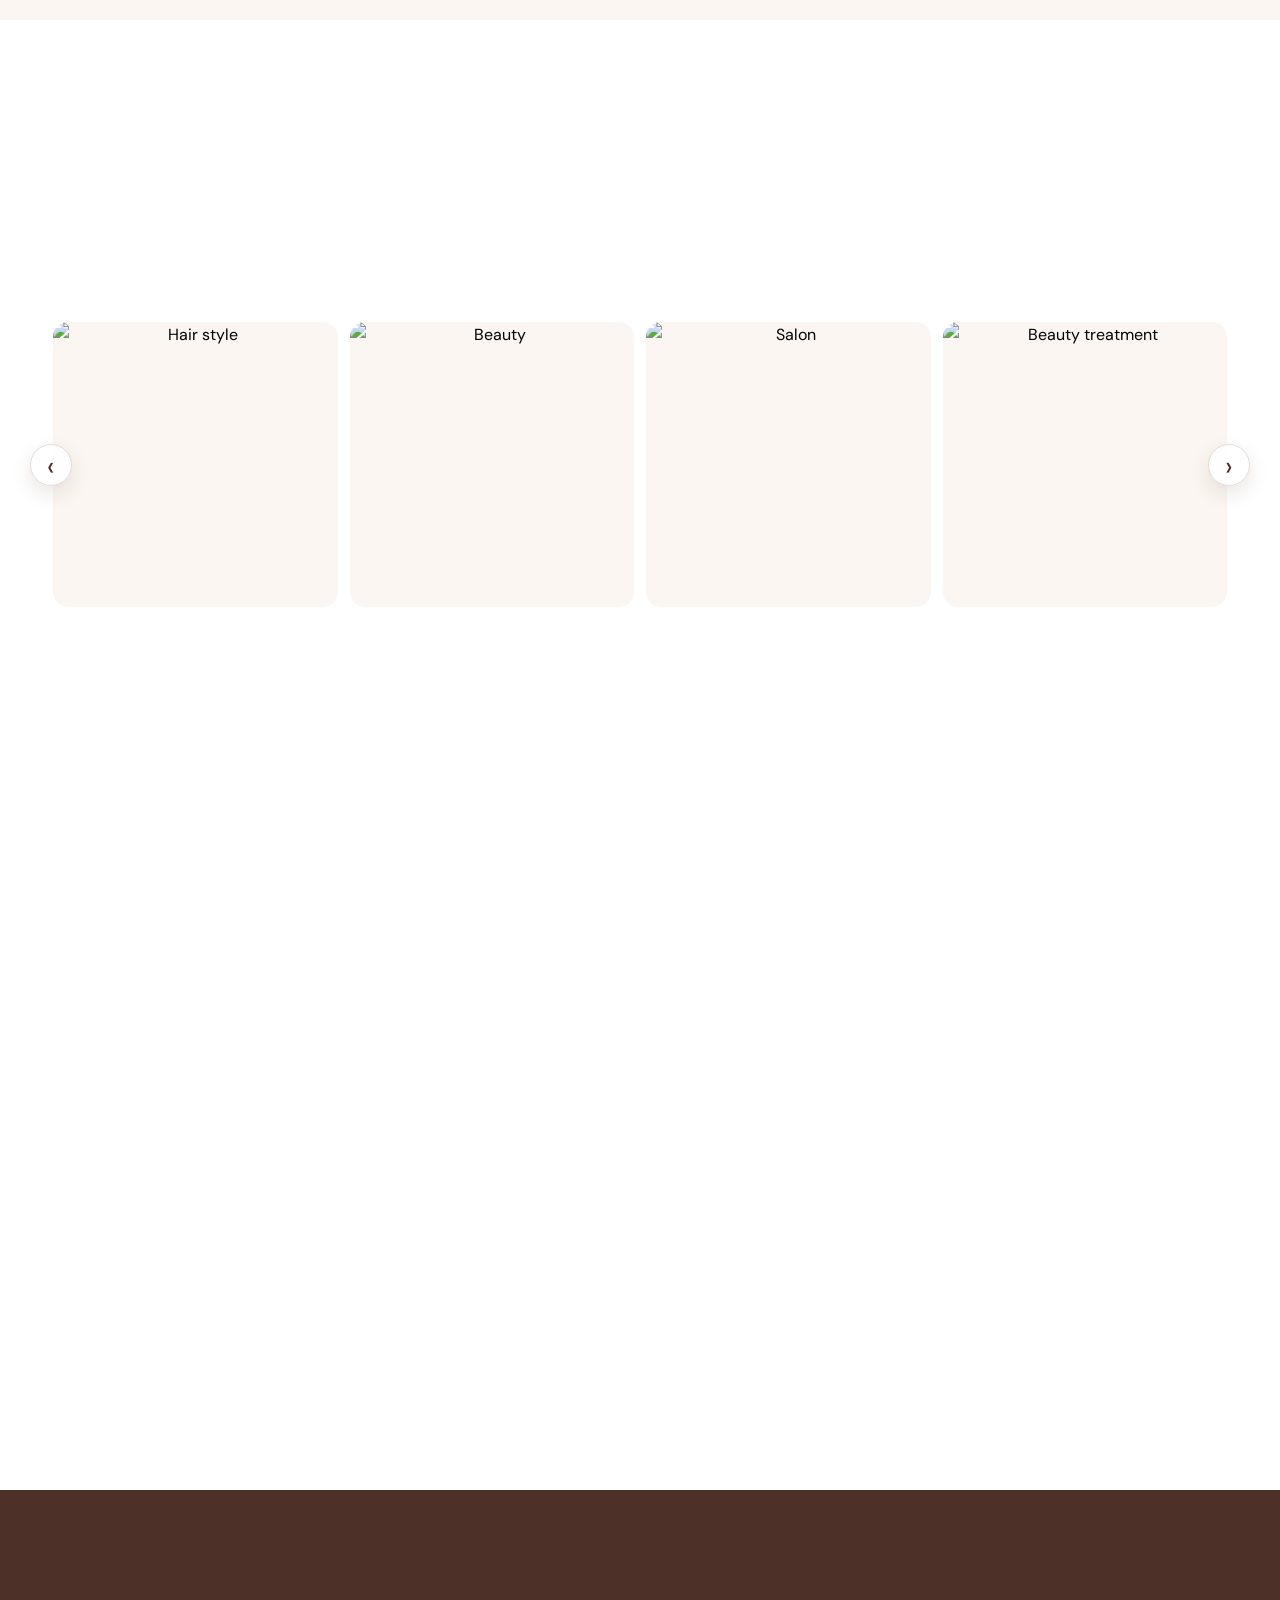
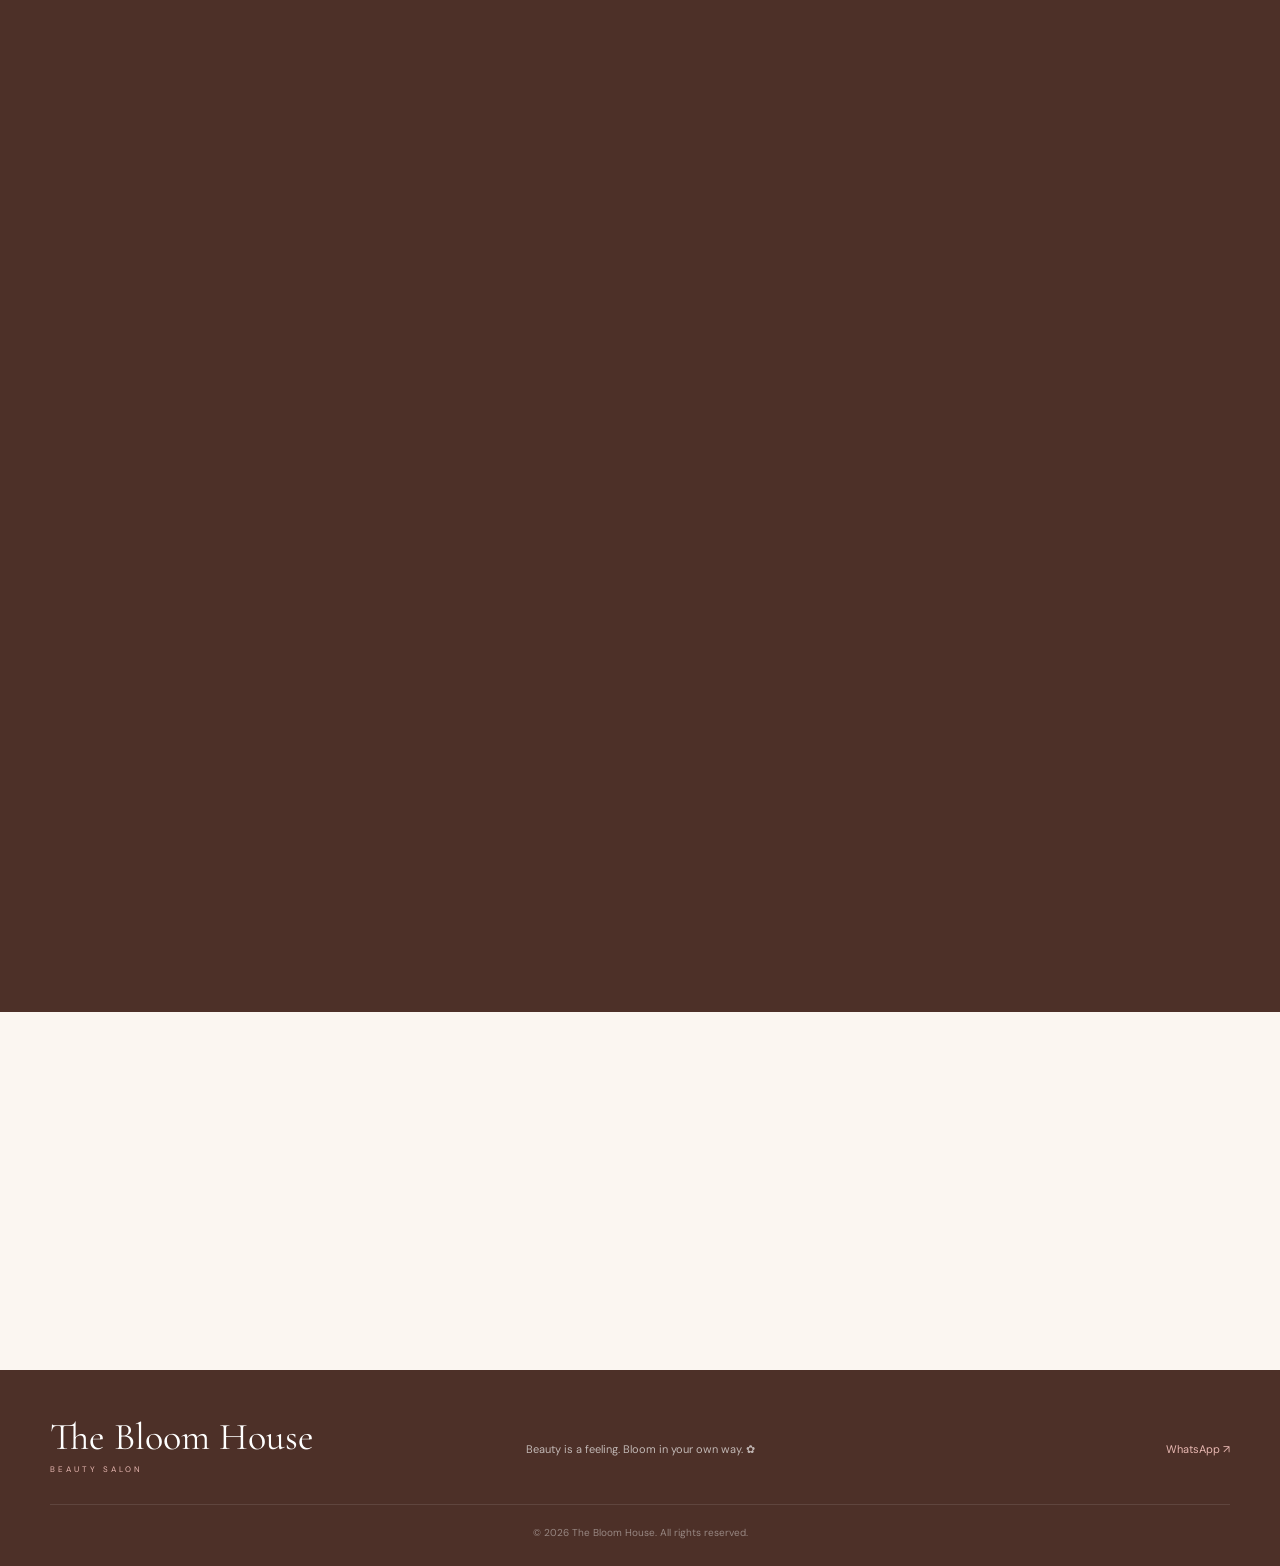
==== commit e2b44bcd: "Update index.html" ====
--- a/index.html
+++ b/index.html
@@ -12,7 +12,7 @@
     <title>The Bloom House — Beauty Salon</title>
 
     <!-- FAVICON -->
-    <link rel="icon" type="image/png" href="logo1.png" />
+    <link rel="icon" type="image/png" href="Logo1.png" />
 
     <link rel="preconnect" href="https://fonts.googleapis.com" />
     <link rel="preconnect" href="https://fonts.gstatic.com" crossorigin />
@@ -63,7 +63,7 @@
       <section class="hero section" id="home">
         <div class="hero-copy reveal">
           <p class="eyebrow">BEAUTY STARTS HERE</p>
-          <h1>Bloom into<br /><em>your beauty.</em></h1>
+          <h1>Mekar dalam<br /><em>kecantikanmu.</em></h1>
           <p class="hero-text">
             Tempat untuk merawat rambut, kulit, dan diri sendiri dengan suasana
             nyaman dan pelayanan yang personal.
@@ -82,7 +82,7 @@
         <div class="hero-visual reveal reveal-delay">
           <div class="hero-image-wrap">
             <img
-              src="https://images.unsplash.com/photo-1560066984-138dadb4c035?auto=format&fit=crop&w=1200&q=85"
+              src="Tangkapan Layar 2026-08-19 pukul 07.53.01.png"
               alt="Interior salon"
             />
             <div class="hero-caption">
@@ -109,7 +109,7 @@
               <div class="service-icon">✂</div>
               <h3>Hair Cut</h3>
               <p>Potong rambut sesuai gaya yang kamu mau.</p>
-              <strong>Rp75.000</strong>
+              <strong>Rp50.000</strong>
             </article>
             <article class="service-card reveal">
               <div class="service-icon">✦</div>
@@ -278,7 +278,23 @@
                 <h3>Booking Salon</h3>
               </div>
             </div>
-            <form id="bookingForm" novalidate>
+            <div class="customer-mode" id="customerMode">
+  <p class="customer-mode-title">Sudah pernah booking?</p>
+  <div class="customer-mode-buttons">
+    <button type="button" class="customer-mode-btn active" id="newCustomerBtn">Pelanggan Baru</button>
+    <button type="button" class="customer-mode-btn" id="returningCustomerBtn">Pelanggan Lama</button>
+  </div>
+  <div class="returning-customer" id="returningCustomerBox" hidden>
+    <label for="returningPhone">Cari dengan nomor WhatsApp</label>
+    <div class="customer-search-row">
+      <input id="returningPhone" type="tel" placeholder="08xxxxxxxxxx" autocomplete="tel" />
+      <button type="button" class="customer-search-btn" id="findCustomerBtn">Cari</button>
+    </div>
+    <small class="customer-search-message" id="customerSearchMessage"></small>
+  </div>
+</div>
+
+<form id="bookingForm" novalidate>
               <div class="form-group">
                 <label for="customerName">Nama Lengkap</label
                 ><input
--- a/style.css
+++ b/style.css
@@ -354,3 +354,119 @@
   html { scroll-behavior: auto; }
   *, *::before, *::after { animation-duration: .01ms !important; animation-iteration-count: 1 !important; transition-duration: .01ms !important; }
 }
+
+
+/* =========================================
+   RETURNING CUSTOMER
+========================================= */
+
+.customer-mode {
+  margin-bottom: 18px;
+  padding: 15px;
+  border: 1px solid #e8d9d0;
+  border-radius: 14px;
+  background: #fffaf7;
+}
+
+.customer-mode-title {
+  margin: 0 0 10px;
+  color: #4d3028;
+  font-size: 11px;
+  font-weight: 600;
+}
+
+.customer-mode-buttons {
+  display: grid;
+  grid-template-columns: 1fr 1fr;
+  gap: 7px;
+}
+
+.customer-mode-btn {
+  min-height: 38px;
+  padding: 9px 10px;
+  border: 1px solid #e8d9d0;
+  border-radius: 9px;
+  background: #fff;
+  color: #796963;
+  font-size: 11px;
+  cursor: pointer;
+}
+
+.customer-mode-btn:hover,
+.customer-mode-btn.active {
+  border-color: #c9817b;
+  background: #f8ebe7;
+  color: #4d3028;
+}
+
+.returning-customer {
+  margin-top: 12px;
+}
+
+.returning-customer[hidden] {
+  display: none;
+}
+
+.returning-customer label {
+  display: block;
+  margin-bottom: 6px;
+  color: #4d3028;
+  font-size: 10px;
+  font-weight: 600;
+}
+
+.customer-search-row {
+  display: grid;
+  grid-template-columns: 1fr auto;
+  gap: 7px;
+}
+
+.customer-search-row input {
+  width: 100%;
+  min-width: 0;
+  padding: 11px 12px;
+  border: 1px solid #e8d9d0;
+  border-radius: 9px;
+  background: #fff;
+  outline: none;
+  font-size: 12px;
+}
+
+.customer-search-btn {
+  min-width: 70px;
+  padding: 0 13px;
+  border: 0;
+  border-radius: 9px;
+  background: #4d3028;
+  color: #fff;
+  font-size: 11px;
+  cursor: pointer;
+}
+
+.customer-search-btn:disabled {
+  opacity: .6;
+}
+
+.customer-search-message {
+  display: block;
+  min-height: 16px;
+  margin-top: 7px;
+  color: #796963;
+  font-size: 10px;
+}
+
+.customer-mode-btn.has-saved-customer::after {
+  content: " •";
+  color: #c9817b;
+}
+
+@media (max-width: 500px) {
+  .customer-mode-buttons,
+  .customer-search-row {
+    grid-template-columns: 1fr;
+  }
+
+  .customer-search-btn {
+    min-height: 40px;
+  }
+}
